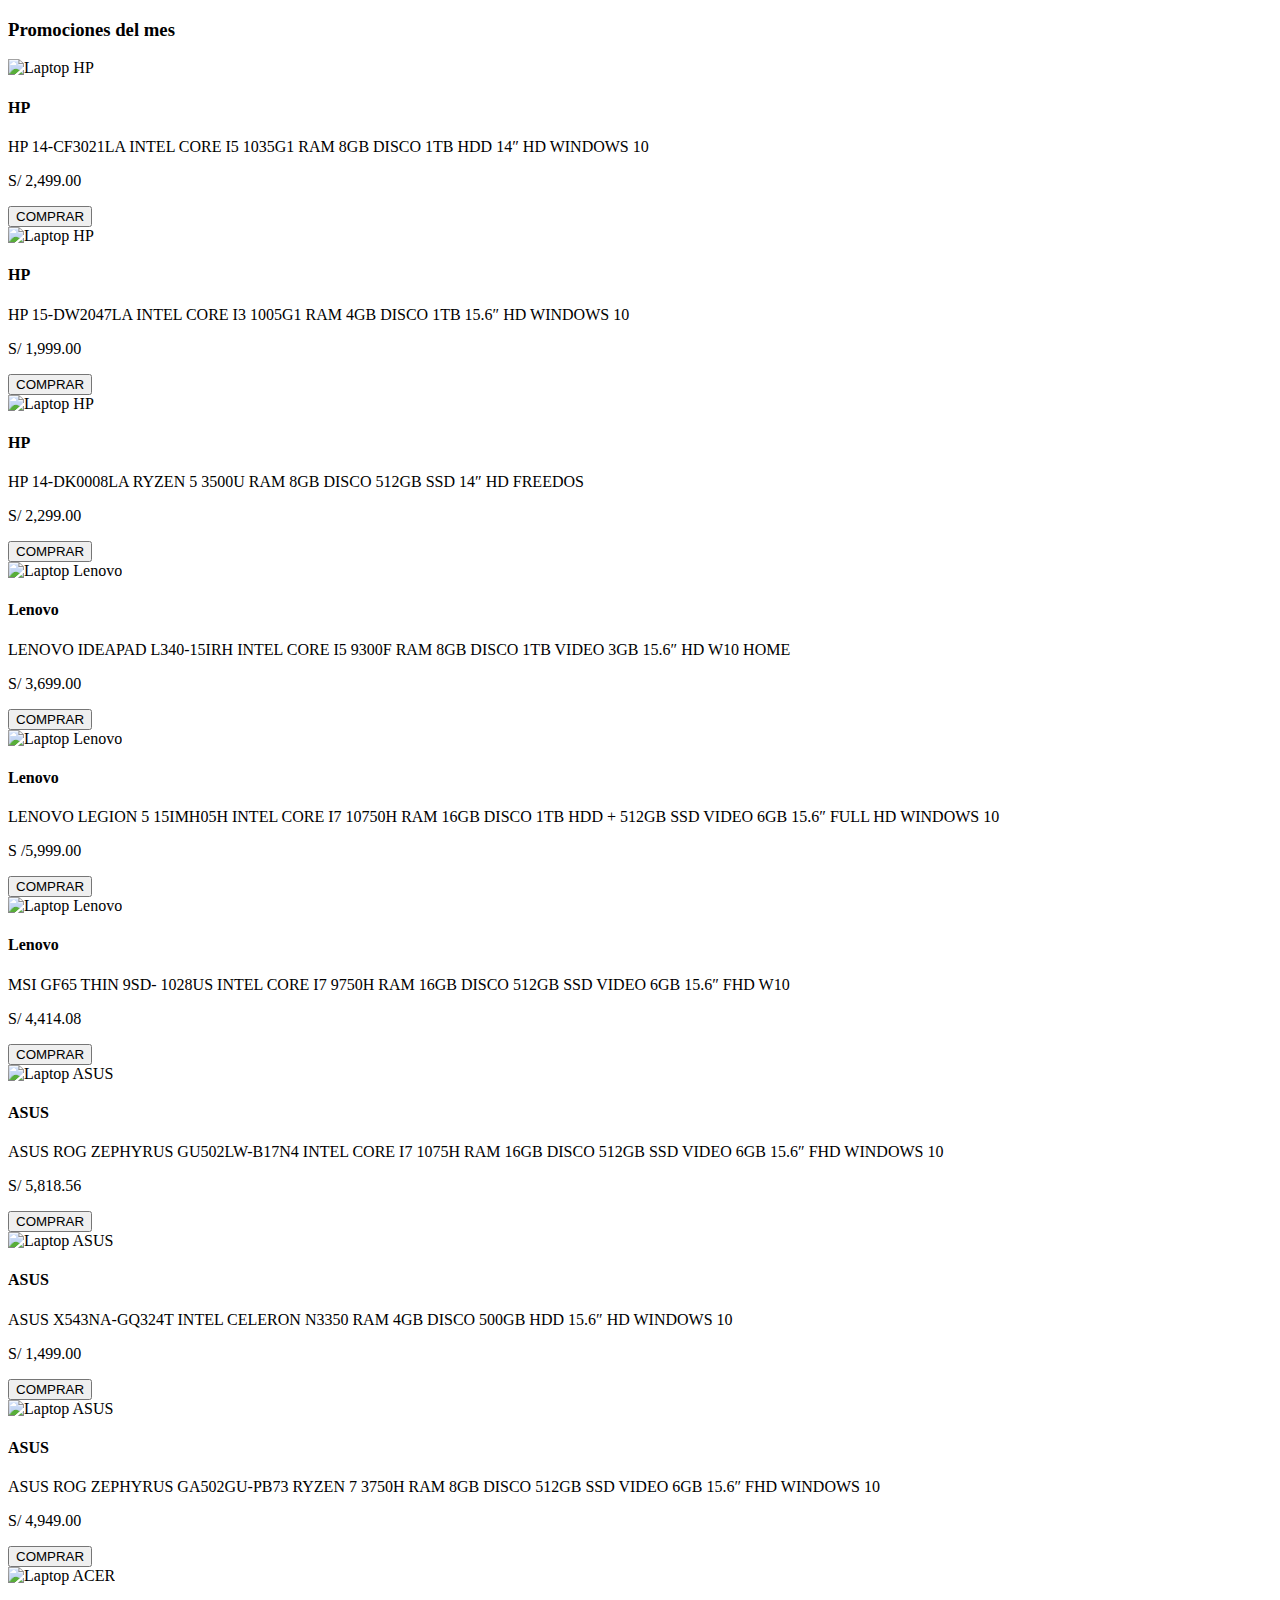
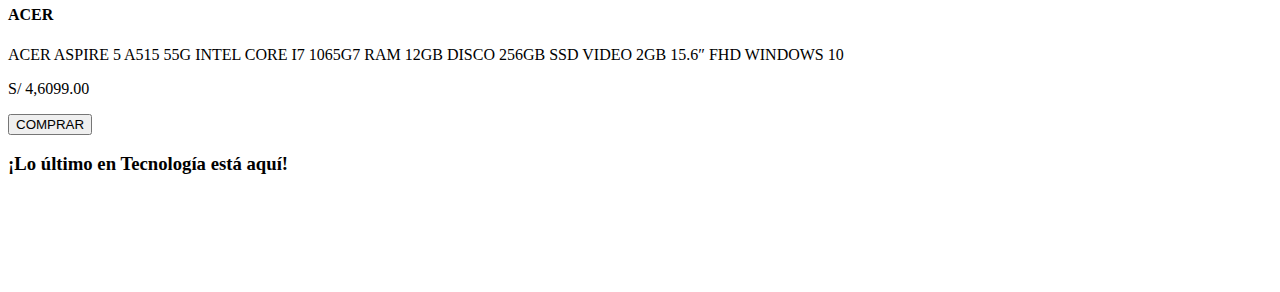
==== src/index.html @ ca5de4ad "Maquetacion de secciones principales" ====
<!DOCTYPE html>
<html lang="es">
  <head>
    <meta charset="UTF-8" />
    <meta http-equiv="X-UA-Compatible" content="IE=edge" />
    <meta name="viewport" content="width=device-width, initial-scale=1.0" />
    <link
      href="https://fonts.googleapis.com/css?family=Montserrat"
      rel="stylesheet"
    />
    <link
      href="https://fonts.googleapis.com/css?family=Lato"
      rel="stylesheet"
    />
    <link rel="stylesheet" href="./style.css" />
    <link
      rel="stylesheet"
      href="./styles/tablet.css"
      media="(min-width: 768px)"
    />
    <link
      rel="stylesheet"
      href="./styles/desktop.css"
      media="(min-width: 1024px)"
    />
    <title>Ecomerce - test Enova</title>
  </head>
  <body>
    <header></header>
    <main>
      <section class="carousel">
        <h3 class="carousel__title">Promociones del mes</h3>
        <div class="carousel__container">
          <div class="carousel-item">
            <img
              class="carousel-item__img"
              src="http://rmportatiles.kinsta.cloud/wp-content/uploads/2021/02/HP-14-CF3021LA-1.png"
              alt="Laptop HP"
            />
            <div class="carousel-item__details">
              <h4>HP</h4>
              <p>
                HP 14-CF3021LA INTEL CORE I5 1035G1 RAM 8GB DISCO 1TB HDD 14″ HD
                WINDOWS 10
              </p>
            </div>
            <p class="carousel-item__price">S/ 2,499.00</p>
            <button class="carousel-item__button">COMPRAR</button>
          </div>
          <div class="carousel-item">
            <img
              class="carousel-item__img"
              src="http://rmportatiles.kinsta.cloud/wp-content/uploads/2021/02/15-DW2047LA-1.png"
              alt="Laptop HP"
            />
            <div class="carousel-item__details">
              <h4>HP</h4>
              <p>
                HP 15-DW2047LA INTEL CORE I3 1005G1 RAM 4GB DISCO 1TB 15.6″ HD
                WINDOWS 10
              </p>
            </div>
            <p class="carousel-item__price">S/ 1,999.00</p>
            <button class="carousel-item__button">COMPRAR</button>
          </div>
          <div class="carousel-item">
            <img
              class="carousel-item__img"
              src="http://rmportatiles.kinsta.cloud/wp-content/uploads/2021/02/14-DK0008LA-1.png"
              alt="Laptop HP"
            />
            <div class="carousel-item__details">
              <h4>HP</h4>
              <p>
                HP 14-DK0008LA RYZEN 5 3500U RAM 8GB DISCO 512GB SSD 14″ HD
                FREEDOS
              </p>
            </div>
            <p class="carousel-item__price">S/ 2,299.00</p>
            <button class="carousel-item__button">COMPRAR</button>
          </div>
          <div class="carousel-item">
            <img
              class="carousel-item__img"
              src="http://rmportatiles.kinsta.cloud/wp-content/uploads/2021/02/IDEAPAD-L340-1.png"
              alt="Laptop Lenovo"
            />
            <div class="carousel-item__details">
              <h4>Lenovo</h4>
              <p>
                LENOVO IDEAPAD L340-15IRH INTEL CORE I5 9300F RAM 8GB DISCO 1TB
                VIDEO 3GB 15.6″ HD W10 HOME
              </p>
            </div>
            <p class="carousel-item__price">S/ 3,699.00</p>
            <button class="carousel-item__button">COMPRAR</button>
          </div>
          <div class="carousel-item">
            <img
              class="carousel-item__img"
              src="http://rmportatiles.kinsta.cloud/wp-content/uploads/2021/02/LEGION-5-151-1.png"
              alt="Laptop Lenovo"
            />
            <div class="carousel-item__details">
              <h4>Lenovo</h4>
              <p>
                LENOVO LEGION 5 15IMH05H INTEL CORE I7 10750H RAM 16GB DISCO 1TB
                HDD + 512GB SSD VIDEO 6GB 15.6″ FULL HD WINDOWS 10
              </p>
            </div>
            <p class="carousel-item__price">S /5,999.00</p>
            <button class="carousel-item__button">COMPRAR</button>
          </div>
          <div class="carousel-item">
            <img
              class="carousel-item__img"
              src="http://rmportatiles.kinsta.cloud/wp-content/uploads/2021/02/LEGION-5-15-1.png"
              alt="Laptop Lenovo"
            />
            <div class="carousel-item__details">
              <h4>Lenovo</h4>
              <p>
                MSI GF65 THIN 9SD- 1028US INTEL CORE I7 9750H RAM 16GB DISCO
                512GB SSD VIDEO 6GB 15.6″ FHD W10
              </p>
            </div>
            <p class="carousel-item__price">S/ 4,414.08</p>
            <button class="carousel-item__button">COMPRAR</button>
          </div>
          <div class="carousel-item">
            <img
              class="carousel-item__img"
              src="http://rmportatiles.kinsta.cloud/wp-content/uploads/2021/02/GU502LW-1.png"
              alt="Laptop ASUS"
            />
            <div class="carousel-item__details">
              <h4>ASUS</h4>
              <p>
                ASUS ROG ZEPHYRUS GU502LW-B17N4 INTEL CORE I7 1075H RAM 16GB
                DISCO 512GB SSD VIDEO 6GB 15.6″ FHD WINDOWS 10
              </p>
            </div>
            <p class="carousel-item__price">S/ 5,818.56</p>
            <button class="carousel-item__button">COMPRAR</button>
          </div>
          <div class="carousel-item">
            <img
              class="carousel-item__img"
              src="http://rmportatiles.kinsta.cloud/wp-content/uploads/2021/02/ASUS-CELERON-1.png"
              alt="Laptop ASUS"
            />
            <div class="carousel-item__details">
              <h4>ASUS</h4>
              <p>
                ASUS X543NA-GQ324T INTEL CELERON N3350 RAM 4GB DISCO 500GB HDD
                15.6″ HD WINDOWS 10
              </p>
            </div>
            <p class="carousel-item__price">S/ 1,499.00</p>
            <button class="carousel-item__button">COMPRAR</button>
          </div>
          <div class="carousel-item">
            <img
              class="carousel-item__img"
              src="http://rmportatiles.kinsta.cloud/wp-content/uploads/2021/02/ASUS-ROG-1.png"
              alt="Laptop ASUS"
            />
            <div class="carousel-item__details">
              <h4>ASUS</h4>
              <p>
                ASUS ROG ZEPHYRUS GA502GU-PB73 RYZEN 7 3750H RAM 8GB DISCO 512GB
                SSD VIDEO 6GB 15.6″ FHD WINDOWS 10
              </p>
            </div>
            <p class="carousel-item__price">S/ 4,949.00</p>
            <button class="carousel-item__button">COMPRAR</button>
          </div>
          <div class="carousel-item">
            <img
              class="carousel-item__img"
              src="http://rmportatiles.kinsta.cloud/wp-content/uploads/2021/02/ASPIRE-5-A515-1.png"
              alt="Laptop ACER"
            />
            <div class="carousel-item__details">
              <h4>ACER</h4>
              <p>
                ACER ASPIRE 5 A515 55G INTEL CORE I7 1065G7 RAM 12GB DISCO 256GB
                SSD VIDEO 2GB 15.6″ FHD WINDOWS 10
              </p>
            </div>
            <p class="carousel-item__price">S/ 4,6099.00</p>
            <button class="carousel-item__button">COMPRAR</button>
          </div>
        </div>
      </section>
      <section class="container-banner">
        <div class="banner">
          <h3 class="banner__tiltle banner--element">
            ¡Lo último en Tecnología está aquí!
          </h3>
          <div class="banner__img">
            <img
              src="http://rmportatiles.kinsta.cloud/wp-content/uploads/2021/01/Group-14.jpg"
              alt=""
            />
          </div>
          <div class="banner__img">
            <img
              src="http://rmportatiles.kinsta.cloud/wp-content/uploads/2021/01/Group-10.jpg"
              alt=""
            />
          </div>
          <div class="banner__img">
            <img
              src="http://rmportatiles.kinsta.cloud/wp-content/uploads/2021/01/Group-18.jpg"
              alt=""
            />
          </div>
          <div class="banner__img">
            <img
              src="http://rmportatiles.kinsta.cloud/wp-content/uploads/2021/01/Group-15.jpg"
              alt=""
            />
          </div>
          <div class="banner__img">
            <img
              src="http://rmportatiles.kinsta.cloud/wp-content/uploads/2021/01/Group-7.jpg"
              alt=""
            />
          </div>
        </div>
      </section>
    </main>
  </body>
</html>
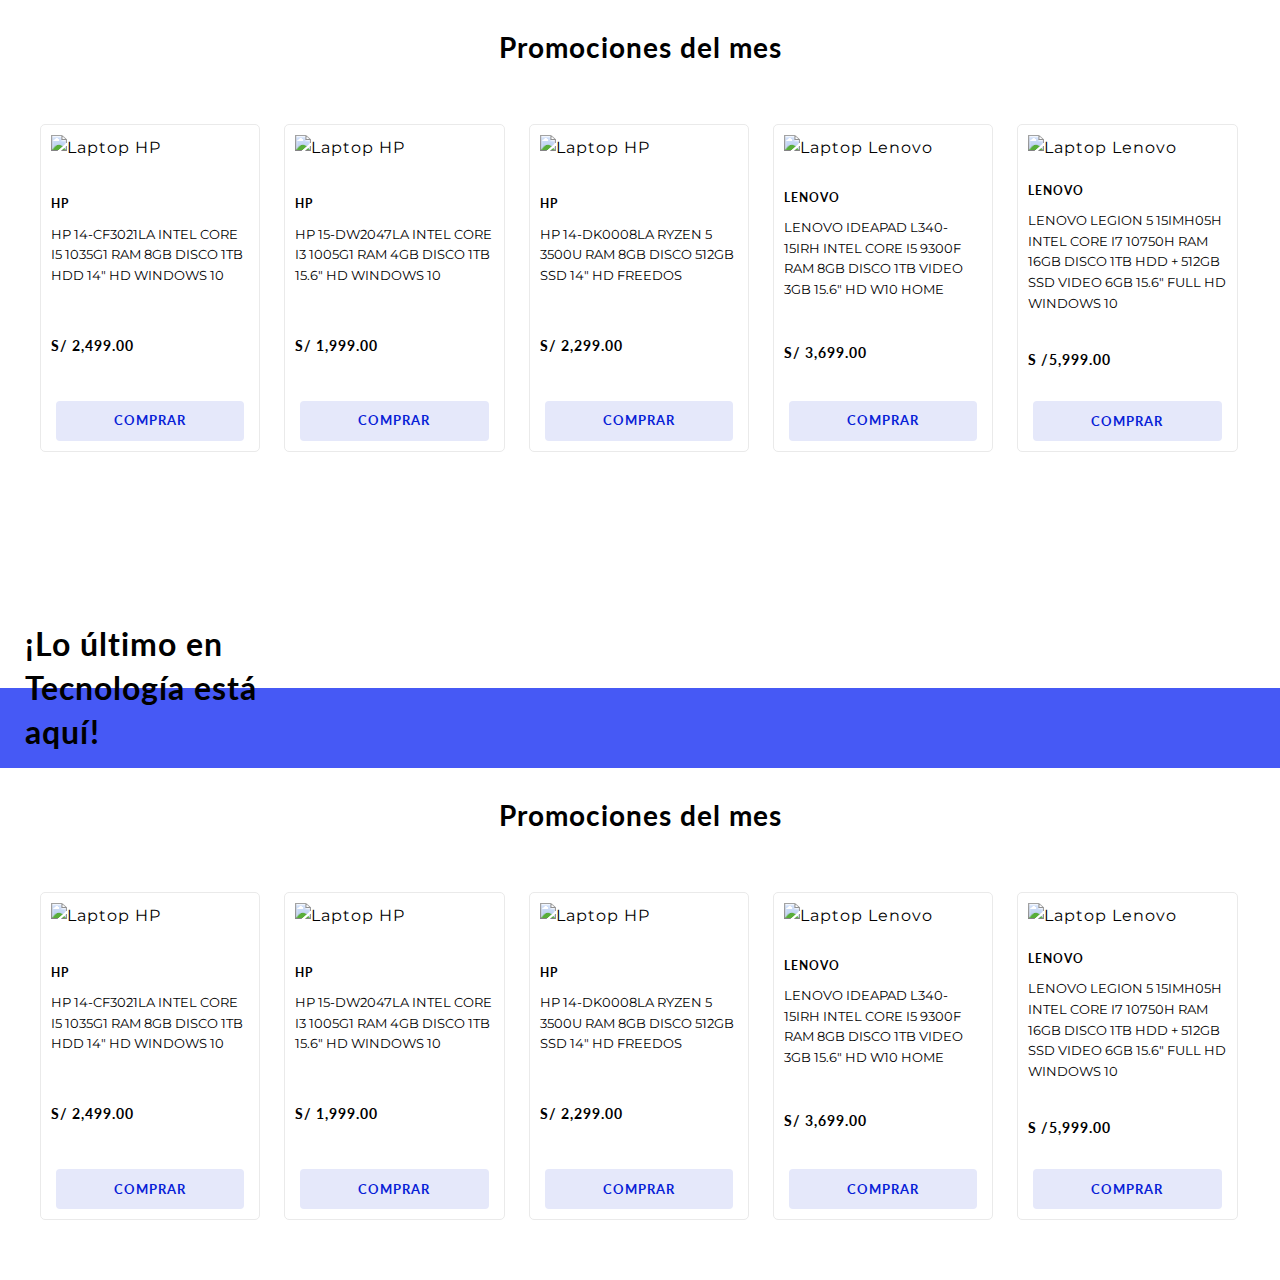
==== commit ba9fbf57: "duplicando seccion" ====
--- a/src/index.html
+++ b/src/index.html
@@ -230,6 +230,172 @@
           </div>
         </div>
       </section>
+
+      <section class="carousel">
+        <h3 class="carousel__title">Promociones del mes</h3>
+        <div class="carousel__container">
+          <div class="carousel-item">
+            <img
+              class="carousel-item__img"
+              src="http://rmportatiles.kinsta.cloud/wp-content/uploads/2021/02/HP-14-CF3021LA-1.png"
+              alt="Laptop HP"
+            />
+            <div class="carousel-item__details">
+              <h4>HP</h4>
+              <p>
+                HP 14-CF3021LA INTEL CORE I5 1035G1 RAM 8GB DISCO 1TB HDD 14″ HD
+                WINDOWS 10
+              </p>
+            </div>
+            <p class="carousel-item__price">S/ 2,499.00</p>
+            <button class="carousel-item__button">COMPRAR</button>
+          </div>
+          <div class="carousel-item">
+            <img
+              class="carousel-item__img"
+              src="http://rmportatiles.kinsta.cloud/wp-content/uploads/2021/02/15-DW2047LA-1.png"
+              alt="Laptop HP"
+            />
+            <div class="carousel-item__details">
+              <h4>HP</h4>
+              <p>
+                HP 15-DW2047LA INTEL CORE I3 1005G1 RAM 4GB DISCO 1TB 15.6″ HD
+                WINDOWS 10
+              </p>
+            </div>
+            <p class="carousel-item__price">S/ 1,999.00</p>
+            <button class="carousel-item__button">COMPRAR</button>
+          </div>
+          <div class="carousel-item">
+            <img
+              class="carousel-item__img"
+              src="http://rmportatiles.kinsta.cloud/wp-content/uploads/2021/02/14-DK0008LA-1.png"
+              alt="Laptop HP"
+            />
+            <div class="carousel-item__details">
+              <h4>HP</h4>
+              <p>
+                HP 14-DK0008LA RYZEN 5 3500U RAM 8GB DISCO 512GB SSD 14″ HD
+                FREEDOS
+              </p>
+            </div>
+            <p class="carousel-item__price">S/ 2,299.00</p>
+            <button class="carousel-item__button">COMPRAR</button>
+          </div>
+          <div class="carousel-item">
+            <img
+              class="carousel-item__img"
+              src="http://rmportatiles.kinsta.cloud/wp-content/uploads/2021/02/IDEAPAD-L340-1.png"
+              alt="Laptop Lenovo"
+            />
+            <div class="carousel-item__details">
+              <h4>Lenovo</h4>
+              <p>
+                LENOVO IDEAPAD L340-15IRH INTEL CORE I5 9300F RAM 8GB DISCO 1TB
+                VIDEO 3GB 15.6″ HD W10 HOME
+              </p>
+            </div>
+            <p class="carousel-item__price">S/ 3,699.00</p>
+            <button class="carousel-item__button">COMPRAR</button>
+          </div>
+          <div class="carousel-item">
+            <img
+              class="carousel-item__img"
+              src="http://rmportatiles.kinsta.cloud/wp-content/uploads/2021/02/LEGION-5-151-1.png"
+              alt="Laptop Lenovo"
+            />
+            <div class="carousel-item__details">
+              <h4>Lenovo</h4>
+              <p>
+                LENOVO LEGION 5 15IMH05H INTEL CORE I7 10750H RAM 16GB DISCO 1TB
+                HDD + 512GB SSD VIDEO 6GB 15.6″ FULL HD WINDOWS 10
+              </p>
+            </div>
+            <p class="carousel-item__price">S /5,999.00</p>
+            <button class="carousel-item__button">COMPRAR</button>
+          </div>
+          <div class="carousel-item">
+            <img
+              class="carousel-item__img"
+              src="http://rmportatiles.kinsta.cloud/wp-content/uploads/2021/02/LEGION-5-15-1.png"
+              alt="Laptop Lenovo"
+            />
+            <div class="carousel-item__details">
+              <h4>Lenovo</h4>
+              <p>
+                MSI GF65 THIN 9SD- 1028US INTEL CORE I7 9750H RAM 16GB DISCO
+                512GB SSD VIDEO 6GB 15.6″ FHD W10
+              </p>
+            </div>
+            <p class="carousel-item__price">S/ 4,414.08</p>
+            <button class="carousel-item__button">COMPRAR</button>
+          </div>
+          <div class="carousel-item">
+            <img
+              class="carousel-item__img"
+              src="http://rmportatiles.kinsta.cloud/wp-content/uploads/2021/02/GU502LW-1.png"
+              alt="Laptop ASUS"
+            />
+            <div class="carousel-item__details">
+              <h4>ASUS</h4>
+              <p>
+                ASUS ROG ZEPHYRUS GU502LW-B17N4 INTEL CORE I7 1075H RAM 16GB
+                DISCO 512GB SSD VIDEO 6GB 15.6″ FHD WINDOWS 10
+              </p>
+            </div>
+            <p class="carousel-item__price">S/ 5,818.56</p>
+            <button class="carousel-item__button">COMPRAR</button>
+          </div>
+          <div class="carousel-item">
+            <img
+              class="carousel-item__img"
+              src="http://rmportatiles.kinsta.cloud/wp-content/uploads/2021/02/ASUS-CELERON-1.png"
+              alt="Laptop ASUS"
+            />
+            <div class="carousel-item__details">
+              <h4>ASUS</h4>
+              <p>
+                ASUS X543NA-GQ324T INTEL CELERON N3350 RAM 4GB DISCO 500GB HDD
+                15.6″ HD WINDOWS 10
+              </p>
+            </div>
+            <p class="carousel-item__price">S/ 1,499.00</p>
+            <button class="carousel-item__button">COMPRAR</button>
+          </div>
+          <div class="carousel-item">
+            <img
+              class="carousel-item__img"
+              src="http://rmportatiles.kinsta.cloud/wp-content/uploads/2021/02/ASUS-ROG-1.png"
+              alt="Laptop ASUS"
+            />
+            <div class="carousel-item__details">
+              <h4>ASUS</h4>
+              <p>
+                ASUS ROG ZEPHYRUS GA502GU-PB73 RYZEN 7 3750H RAM 8GB DISCO 512GB
+                SSD VIDEO 6GB 15.6″ FHD WINDOWS 10
+              </p>
+            </div>
+            <p class="carousel-item__price">S/ 4,949.00</p>
+            <button class="carousel-item__button">COMPRAR</button>
+          </div>
+          <div class="carousel-item">
+            <img
+              class="carousel-item__img"
+              src="http://rmportatiles.kinsta.cloud/wp-content/uploads/2021/02/ASPIRE-5-A515-1.png"
+              alt="Laptop ACER"
+            />
+            <div class="carousel-item__details">
+              <h4>ACER</h4>
+              <p>
+                ACER ASPIRE 5 A515 55G INTEL CORE I7 1065G7 RAM 12GB DISCO 256GB
+                SSD VIDEO 2GB 15.6″ FHD WINDOWS 10
+              </p>
+            </div>
+            <p class="carousel-item__price">S/ 4,6099.00</p>
+            <button class="carousel-item__button">COMPRAR</button>
+          </div>
+        </div>
+      </section>
     </main>
   </body>
 </html>
--- a/src/style.css
+++ b/src/style.css
@@ -0,0 +1,177 @@
+* {
+  margin: 0;
+  padding: 0;
+  outline: 0;
+  line-height: inherit;
+  font-family: inherit;
+  font-weight: inherit;
+  font-style: inherit;
+  vertical-align: baseline;
+  -webkit-box-sizing: border-box;
+  -moz-box-sizing: border-box;
+  box-sizing: border-box;
+  -webkit-text-size-adjust: none;
+  -moz-text-size-adjust: none;
+  -ms-text-size-adjust: none;
+  text-size-adjust: none;
+  -webkit-font-smoothing: antialiased;
+  text-rendering: optimizeLegibility;
+  font-family: Montserrat;
+  letter-spacing: 1px;
+}
+
+:root {
+  --primary-color: #0820d7;
+  --color-buttons: #e5e8fa;
+  --emphasis-font: Lato, Arial, Helvetica, sans-serif;
+  --text-bold: bold;
+}
+
+/* header {
+} */
+
+.carousel {
+  padding: 0 25px;
+  margin: 30px 0;
+}
+
+.carousel__title {
+  margin: 30px 0;
+  text-align: center;
+  font-size: 30px;
+  font-family: var(--emphasis-font);
+  font-weight: var(--text-bold);
+}
+
+.carousel__container {
+  padding: 30px 0;
+  display: flex;
+  overflow-x: scroll;
+  overscroll-behavior-x: contain;
+  scroll-snap-type: x proximity;
+}
+
+.carousel__container::-webkit-scrollbar {
+  height: 6px;
+}
+
+.carousel__container::-webkit-scrollbar-track {
+  background: #3c3c3c39;
+  border-radius: 4px;
+}
+.carousel__container::-webkit-scrollbar-thumb {
+  background: #4141418b;
+  border-radius: 6px;
+}
+
+.carousel__container::-webkit-scrollbar-thumb:hover {
+  box-shadow: 0 0 2px 1px rgba(0, 0, 0, 0.2);
+}
+.carousel__container::-webkit-scrollbar-track:hover,
+.carousel__container::-webkit-scrollbar-track:active {
+  background-color: #3c3c3c4f;
+}
+
+.carousel-item {
+  min-width: 46.4%;
+  padding: 10px;
+  margin: 0 3.4%;
+  scroll-snap-align: start;
+  display: flex;
+  flex-direction: column;
+  align-items: center;
+  justify-content: space-between;
+  border: 1px solid #eaeaea;
+  border-radius: 5px;
+  line-height: 1.6;
+  transition: border 0.4s linear 0s;
+}
+
+.carousel-item:hover {
+  border: 1px solid var(--primary-color);
+  transition: border 0.4s linear 0s;
+  cursor: pointer;
+}
+
+.carousel-item:hover button {
+  background-color: var(--primary-color);
+  transition: background-color 0.4s linear 0s;
+  color: #ffffff;
+}
+
+.carousel-item__img {
+  width: 100%;
+}
+
+.carousel-item__details {
+  margin: 20px 0;
+  font-size: 12px;
+}
+
+.carousel-item__details h4 {
+  margin-bottom: 10px;
+  font-weight: var(--text-bold);
+  font-family: var(--emphasis-font);
+  text-transform: uppercase;
+}
+
+.carousel-item__details p {
+  letter-spacing: 0;
+}
+.carousel-item__price {
+  width: 100%;
+  margin: 15px 0;
+  font-size: 14px;
+  font-weight: var(--text-bold);
+  font-family: var(--emphasis-font);
+}
+
+.carousel-item__button {
+  width: 95%;
+  height: 40px;
+  padding: 0 15px;
+  margin-top: 15px;
+  background-color: var(--color-buttons);
+  border: none;
+  border-radius: 4px;
+  font-weight: var(--text-bold);
+  font-family: var(--emphasis-font);
+  color: var(--primary-color);
+  transition: background-color 0.4s linear 0s;
+}
+
+.container-banner {
+  width: 100%;
+  position: relative;
+}
+
+.container-banner::before {
+  content: "";
+  background: #4659f5;
+  position: absolute;
+  width: 100%;
+  height: 31.4%;
+  left: 0;
+  bottom: 0;
+}
+
+.banner {
+  padding: 30px 0;
+}
+
+.banner__tiltle {
+  padding: 0 15px 30px;
+  font-size: 32px;
+  font-weight: var(--text-bold);
+  font-family: var(--emphasis-font);
+}
+
+.banner__img {
+  padding: 0 15px 15px;
+  position: relative;
+}
+
+.banner__img img {
+  width: 100%;
+  border-radius: 5px;
+}
--- a/src/styles/tablet.css
+++ b/src/styles/tablet.css
@@ -0,0 +1,12 @@
+.carousel__title {
+  font-size: 28px;
+}
+
+.carousel-item {
+  min-width: 32%;
+  margin: 0 1%;
+}
+
+.carousel-item__details p {
+  font-size: 13px;
+}
--- a/src/styles/desktop.css
+++ b/src/styles/desktop.css
@@ -0,0 +1,45 @@
+.carousel {
+  padding: 0 40px;
+}
+
+.carousel__title {
+  font-size: 28px;
+}
+
+.carousel__container {
+  max-width: 1260px;
+  margin: auto;
+}
+
+.carousel-item {
+  min-width: 18.36%;
+  margin: 0 1%;
+}
+
+.carousel-item__details p {
+  font-size: 13px;
+}
+
+.banner {
+  max-width: 1260px;
+  margin: 0 auto;
+  display: grid;
+  grid-template-columns: 1fr 2fr 1fr;
+}
+
+.banner__tiltle {
+  transform: translateY(80px);
+  line-height: 44px;
+}
+
+.banner__img:nth-child(4) {
+  transform: translateY(-115px);
+}
+
+.banner__img:nth-child(5) {
+  transform: translateY(-35px);
+}
+
+.banner__img:nth-child(6) {
+  transform: translateY(10px);
+}
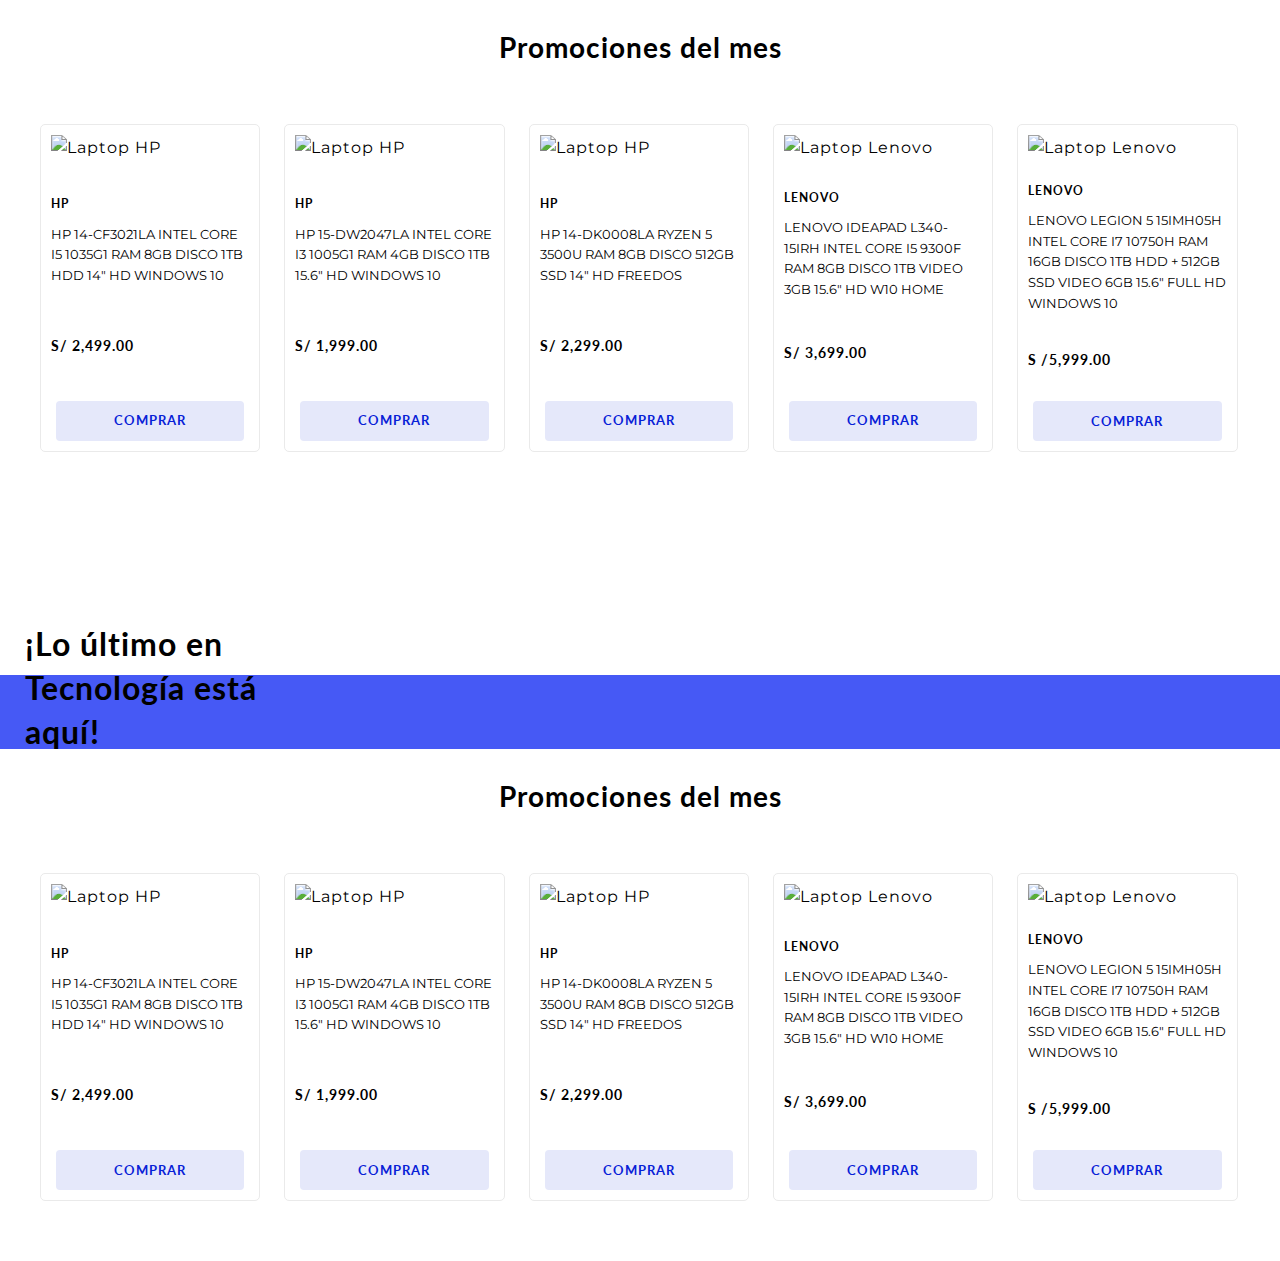
==== commit 48e8c2c9: "optimizando codigo" ====
--- a/src/index.html
+++ b/src/index.html
@@ -198,36 +198,31 @@
           <h3 class="banner__tiltle banner--element">
             ¡Lo último en Tecnología está aquí!
           </h3>
-          <div class="banner__img">
-            <img
-              src="http://rmportatiles.kinsta.cloud/wp-content/uploads/2021/01/Group-14.jpg"
-              alt=""
-            />
-          </div>
-          <div class="banner__img">
-            <img
-              src="http://rmportatiles.kinsta.cloud/wp-content/uploads/2021/01/Group-10.jpg"
-              alt=""
-            />
-          </div>
-          <div class="banner__img">
-            <img
-              src="http://rmportatiles.kinsta.cloud/wp-content/uploads/2021/01/Group-18.jpg"
-              alt=""
-            />
-          </div>
-          <div class="banner__img">
-            <img
-              src="http://rmportatiles.kinsta.cloud/wp-content/uploads/2021/01/Group-15.jpg"
-              alt=""
-            />
-          </div>
-          <div class="banner__img">
-            <img
-              src="http://rmportatiles.kinsta.cloud/wp-content/uploads/2021/01/Group-7.jpg"
-              alt=""
-            />
-          </div>
+          <img
+            class="banner__img"
+            src="http://rmportatiles.kinsta.cloud/wp-content/uploads/2021/01/Group-14.jpg"
+            alt=""
+          />
+          <img
+            class="banner__img"
+            src="http://rmportatiles.kinsta.cloud/wp-content/uploads/2021/01/Group-10.jpg"
+            alt=""
+          />
+          <img
+            class="banner__img"
+            src="http://rmportatiles.kinsta.cloud/wp-content/uploads/2021/01/Group-18.jpg"
+            alt=""
+          />
+          <img
+            class="banner__img"
+            src="http://rmportatiles.kinsta.cloud/wp-content/uploads/2021/01/Group-15.jpg"
+            alt=""
+          />
+          <img
+            class="banner__img"
+            src="http://rmportatiles.kinsta.cloud/wp-content/uploads/2021/01/Group-7.jpg"
+            alt=""
+          />
         </div>
       </section>
 
--- a/src/style.css
+++ b/src/style.css
@@ -167,11 +167,8 @@
 }
 
 .banner__img {
+  width: 100%;
   padding: 0 15px 15px;
   position: relative;
-}
-
-.banner__img img {
-  width: 100%;
   border-radius: 5px;
 }
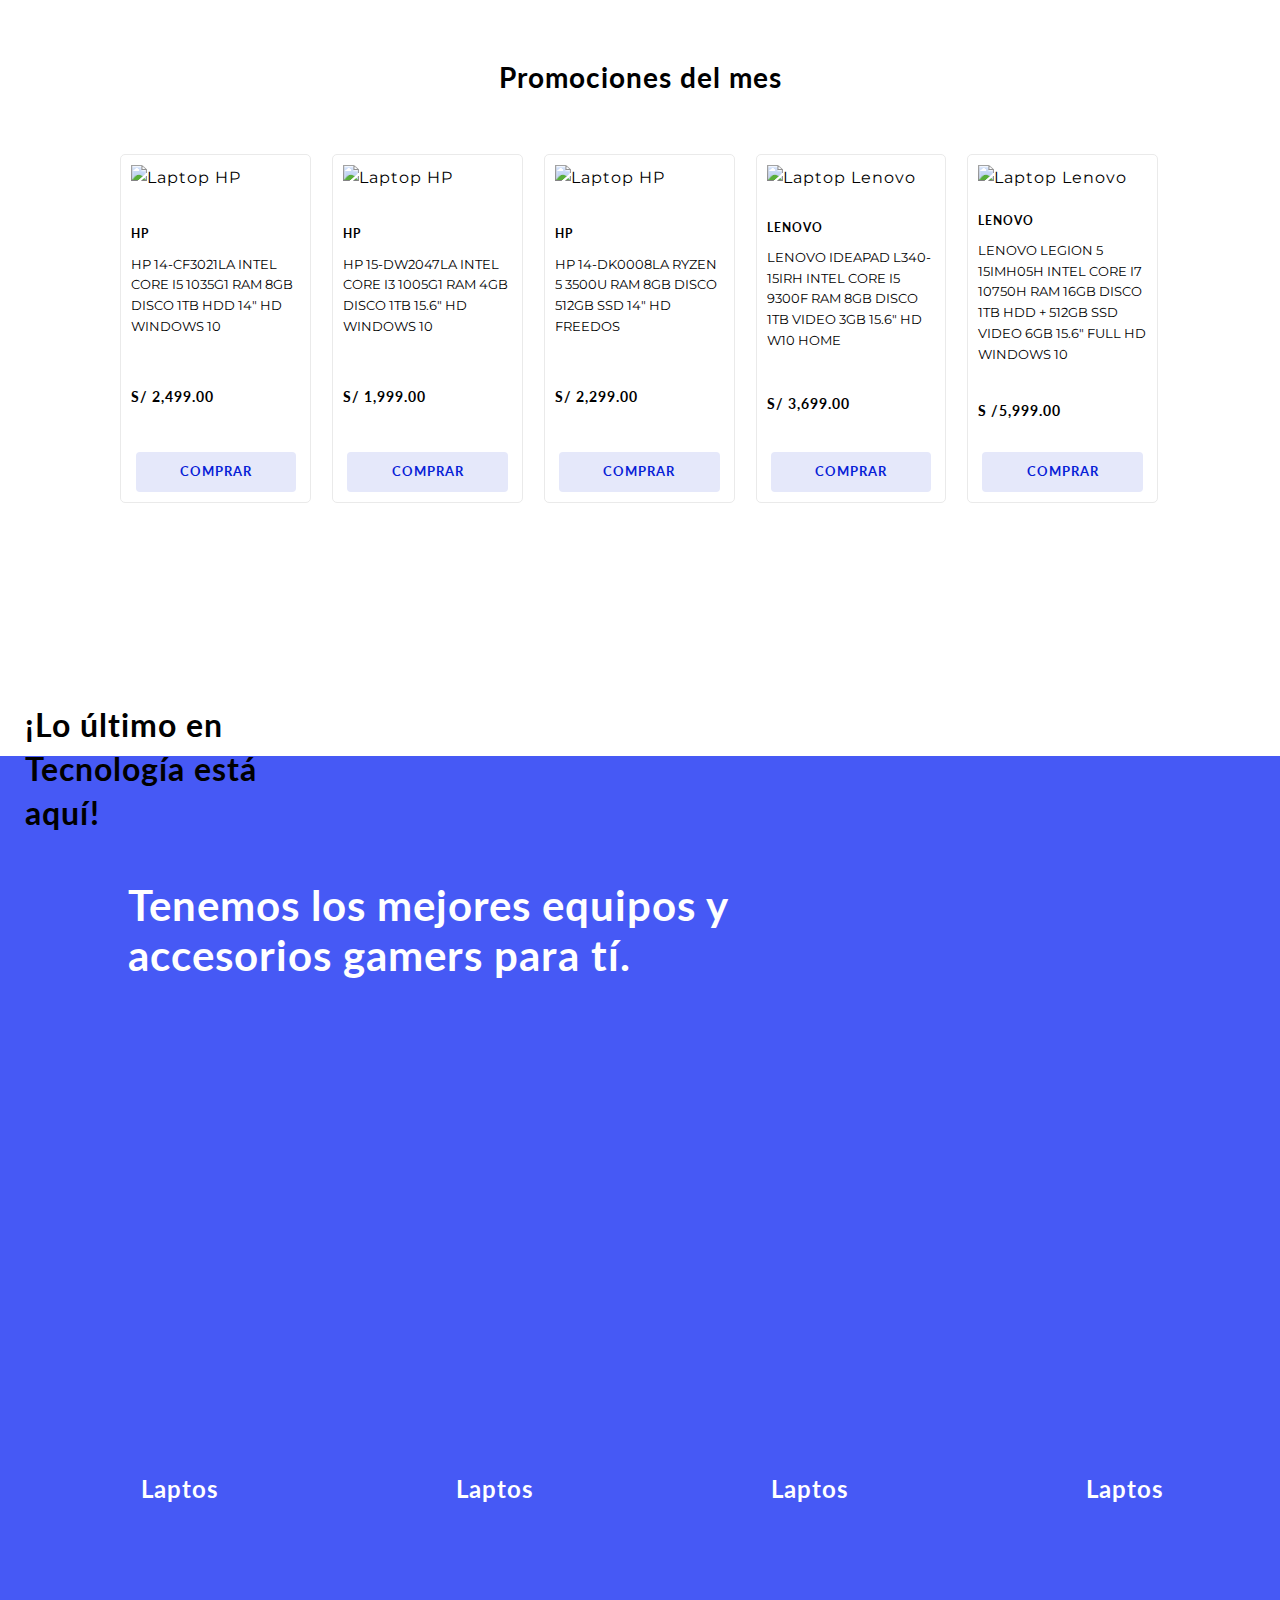
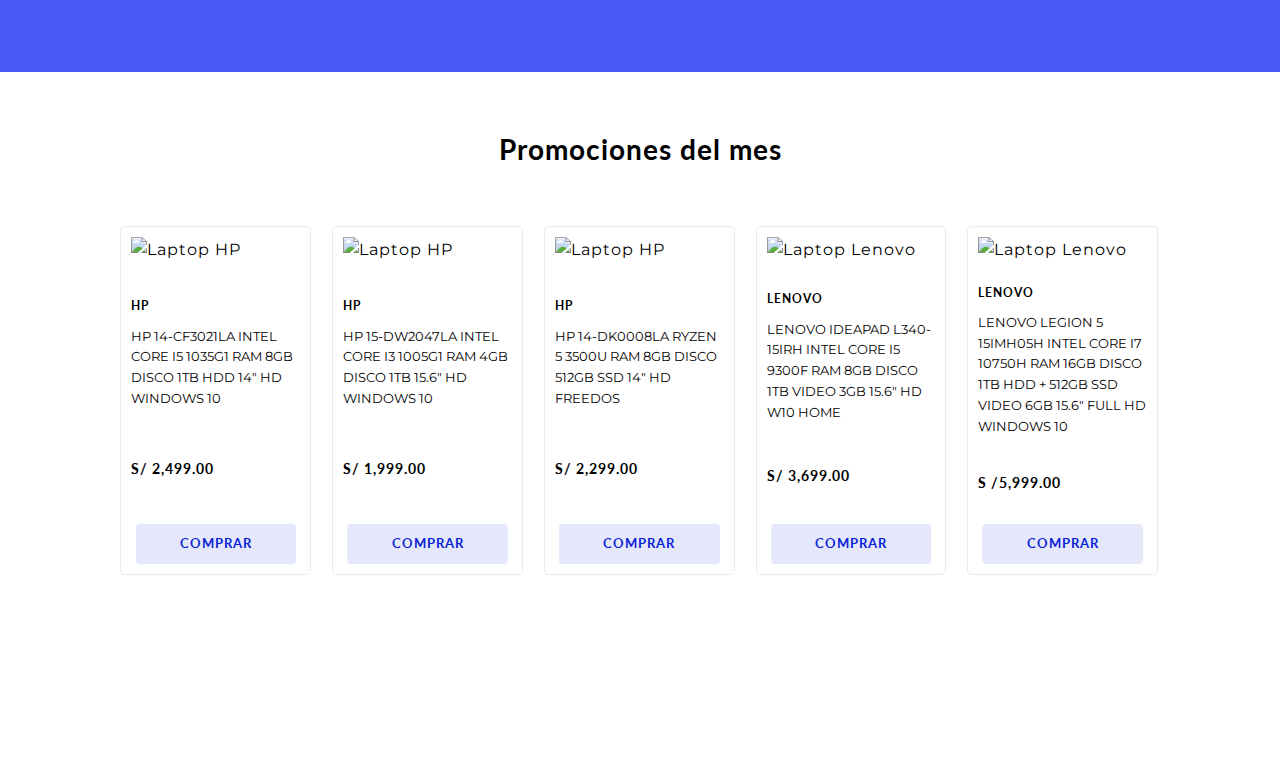
==== commit bb938d50: "anadiendo carrusel de categorias" ====
--- a/src/index.html
+++ b/src/index.html
@@ -225,7 +225,87 @@
           />
         </div>
       </section>
-
+      <section class="container-section-categories">
+        <div class="section-categories__title">
+          <h3>Tenemos los mejores equipos y accesorios gamers para tí.</h3>
+        </div>
+        <div class="section-categories__container">
+          <div class="categories-carousel">
+            <div class="categories-carousel__item">
+              <div class="category-item__img">
+                <img
+                  src="http://rmportatiles.kinsta.cloud/wp-content/uploads/2021/01/cateogry-1-1.jpg"
+                  alt=""
+                />
+              </div>
+              <div class="category-item__button">
+                <p>Laptos</p>
+                <button>Ver categoría</button>
+              </div>
+            </div>
+            <div class="categories-carousel__item">
+              <div class="category-item__img">
+                <img
+                  src="http://rmportatiles.kinsta.cloud/wp-content/uploads/2021/01/cateogry-3-1.jpg"
+                  alt=""
+                />
+              </div>
+              <div class="category-item__button">
+                <p>Laptos</p>
+                <button>Ver categoría</button>
+              </div>
+            </div>
+            <div class="categories-carousel__item">
+              <div class="category-item__img">
+                <img
+                  src="http://rmportatiles.kinsta.cloud/wp-content/uploads/2021/01/cateogry-4-1.jpg"
+                  alt=""
+                />
+              </div>
+              <div class="category-item__button">
+                <p>Laptos</p>
+                <button>Ver categoría</button>
+              </div>
+            </div>
+            <div class="categories-carousel__item">
+              <div class="category-item__img">
+                <img
+                  src="http://rmportatiles.kinsta.cloud/wp-content/uploads/2021/01/cateogry-2-1.jpg"
+                  alt=""
+                />
+              </div>
+              <div class="category-item__button">
+                <p>Laptos</p>
+                <button>Ver categoría</button>
+              </div>
+            </div>
+            <div class="categories-carousel__item">
+              <div class="category-item__img">
+                <img
+                  src="http://rmportatiles.kinsta.cloud/wp-content/uploads/2021/01/cateogry-1-1.jpg"
+                  alt=""
+                />
+              </div>
+              <div class="category-item__button">
+                <p>Laptos</p>
+                <button>Ver categoría</button>
+              </div>
+            </div>
+            <div class="categories-carousel__item">
+              <div class="category-item__img">
+                <img
+                  src="http://rmportatiles.kinsta.cloud/wp-content/uploads/2021/01/cateogry-3-1.jpg"
+                  alt=""
+                />
+              </div>
+              <div class="category-item__button">
+                <p>Laptos</p>
+                <button>Ver categoría</button>
+              </div>
+            </div>
+          </div>
+        </div>
+      </section>
       <section class="carousel">
         <h3 class="carousel__title">Promociones del mes</h3>
         <div class="carousel__container">
@@ -390,6 +470,22 @@
             <button class="carousel-item__button">COMPRAR</button>
           </div>
         </div>
+      </section>
+      <section class="banner-secondary">
+        <div class="banner-secondary__row">
+          <img
+            src="http://rmportatiles.kinsta.cloud/wp-content/uploads/2021/01/banner-inferior-2.jpg"
+            alt=""
+          />
+          <img
+            src="http://rmportatiles.kinsta.cloud/wp-content/uploads/2021/01/banner-inferior-1.jpg"
+            alt=""
+          />
+        </div>
+        <img
+          src="http://rmportatiles.kinsta.cloud/wp-content/uploads/2021/01/banner-software.jpg"
+          alt=""
+        />
       </section>
     </main>
   </body>
--- a/src/style.css
+++ b/src/style.css
@@ -172,3 +172,13 @@
   position: relative;
   border-radius: 5px;
 }
+
+.container-section-categories {
+  display: none;
+}
+
+.banner-secondary img {
+  width: 100%;
+  padding: 0 25px;
+  margin-bottom: 30px;
+}
--- a/src/styles/tablet.css
+++ b/src/styles/tablet.css
@@ -10,3 +10,138 @@
 .carousel-item__details p {
   font-size: 13px;
 }
+
+.banner-secondary {
+  max-width: 1260px;
+  margin: 60px auto;
+  padding: 0 25px;
+}
+
+.banner-secondary img {
+  padding: 0;
+  margin-bottom: 0;
+}
+
+.banner-secondary__row {
+  margin-bottom: 30px;
+  display: grid;
+  grid-template-columns: 1fr 1fr;
+  grid-gap: 20px;
+}
+
+/* Carrusel de caegorias */
+
+.container-section-categories {
+  padding-top: 50px;
+  margin-bottom: 60px;
+  background-color: #4659f5;
+  display: block;
+}
+
+.section-categories__title {
+  width: 90%;
+  margin: auto;
+}
+
+.section-categories__title h3 {
+  font-size: 42px;
+  font-weight: var(--text-bold);
+  font-family: var(--emphasis-font);
+  color: #ffffff;
+}
+
+.section-categories__container {
+  padding-left: 30px;
+  position: relative;
+  overflow-x: scroll;
+}
+
+.categories-carousel {
+  padding-bottom: 10px;
+  margin: 100px 0px;
+  white-space: nowrap;
+  transition: 450ms -webkit-transform;
+  transition: 450ms transform;
+  transition: 450ms transform, 450ms -webkit-transform;
+}
+
+.categories-carousel__item {
+  margin-right: 10px;
+  display: inline-block;
+  transform-origin: center left;
+  transition: 450ms all;
+  -webkit-transform-origin: center left;
+  cursor: pointer;
+}
+
+.categories-carousel__item:hover .category-item__button button {
+  display: block;
+}
+
+.categories-carousel__item:hover ~ .categories-carousel__item {
+  transform: translate3d(40px, 0, 0);
+  -webkit-transform: translate3d(40px, 0, 0);
+}
+
+.categories-carousel:hover .categories-carousel__item {
+  opacity: 0.3;
+}
+
+.categories-carousel:hover .categories-carousel__item:hover {
+  -webkit-transform: scale(1.2);
+  transform: scale(1.2);
+  opacity: 1;
+}
+
+.category-item__img:hover::before {
+  opacity: 0.1;
+  content: "";
+  background: white;
+  width: 100%;
+  height: 100%;
+  position: absolute;
+  border-radius: 5px;
+  transition: all ease-in-out 0.15s;
+}
+
+.category-item__img {
+  width: 200px;
+  height: 250px;
+  display: inline-block;
+  position: relative;
+  overflow: hidden;
+}
+
+.category-item__img img {
+  width: 100%;
+}
+
+.category-item__button {
+  display: flex;
+  flex-direction: column;
+  align-items: center;
+}
+
+.category-item__button p {
+  font-size: 24px;
+  font-weight: var(--text-bold);
+  font-family: var(--emphasis-font);
+  text-align: center;
+  color: #ffffff;
+}
+
+.category-item__button button {
+  width: 70%;
+  height: 40px;
+  padding: 0 15px;
+  margin-top: 15px;
+  display: none;
+  border: none;
+  border-radius: 4px;
+  background-color: #ffffff;
+  text-transform: uppercase;
+  color: #4759f5;
+  letter-spacing: 0;
+  font-family: var(--emphasis-font);
+  cursor: pointer;
+}
--- a/src/styles/desktop.css
+++ b/src/styles/desktop.css
@@ -1,5 +1,11 @@
+:root {
+  --emphasis-font: Lato, Arial, Helvetica, sans-serif;
+  --text-bold: bold;
+}
+
 .carousel {
-  padding: 0 40px;
+  padding: 0 60px;
+  margin: 60px;
 }
 
 .carousel__title {
@@ -43,3 +49,129 @@
 .banner__img:nth-child(6) {
   transform: translateY(10px);
 }
+
+/* Carrusel de caegorias */
+
+.container-section-categories {
+  padding-top: 50px;
+  margin-bottom: 60px;
+  background-color: #4659f5;
+  display: block;
+}
+
+.section-categories__title {
+  width: 80%;
+  margin: auto;
+}
+
+.section-categories__title h3 {
+  width: 72%;
+  font-size: 42px;
+  font-weight: var(--text-bold);
+  font-family: var(--emphasis-font);
+  color: #ffffff;
+}
+
+.section-categories__container {
+  padding-left: 30px;
+  position: relative;
+  overflow-x: scroll;
+}
+
+/* .carousel::-webkit-scrollbar {
+  display: none;
+} */
+
+.categories-carousel {
+  padding-bottom: 10px;
+  margin: 100px 0px 160px;
+  /* margin: 100px 0px; */
+  white-space: nowrap;
+  transition: 450ms -webkit-transform;
+  transition: 450ms transform;
+  transition: 450ms transform, 450ms -webkit-transform;
+}
+
+.categories-carousel__item {
+  height: 400px;
+  margin-right: 10px;
+  display: inline-block;
+  transform-origin: center left;
+  transition: 450ms all;
+  -webkit-transform-origin: center left;
+  cursor: pointer;
+}
+
+.categories-carousel__item:hover .category-item__button button {
+  display: block;
+}
+
+.categories-carousel__item:hover ~ .categories-carousel__item {
+  transform: translate3d(60px, 0, 0);
+  -webkit-transform: translate3d(60px, 0, 0);
+}
+
+.categories-carousel:hover .categories-carousel__item {
+  opacity: 0.3;
+}
+
+.categories-carousel:hover .categories-carousel__item:hover {
+  -webkit-transform: scale(1.2);
+  transform: scale(1.2);
+  opacity: 1;
+}
+
+.category-item__img:hover::before {
+  opacity: 0.1;
+  content: "";
+  background: white;
+  width: 100%;
+  height: 100%;
+  position: absolute;
+  border-radius: 5px;
+  transition: all ease-in-out 0.15s;
+}
+
+.category-item__img {
+  /* width: 200px;
+  height: 250px; */
+  width: 300px;
+  height: 390px;
+  display: inline-block;
+  position: relative;
+  overflow: hidden;
+}
+
+.category-item__img img {
+  width: 100%;
+}
+
+.category-item__button {
+  display: flex;
+  flex-direction: column;
+  align-items: center;
+}
+
+.category-item__button p {
+  font-size: 24px;
+  font-weight: var(--text-bold);
+  font-family: var(--emphasis-font);
+  text-align: center;
+  color: #ffffff;
+}
+
+.category-item__button button {
+  width: 45%;
+  height: 40px;
+  padding: 0 15px;
+  margin-top: 15px;
+  display: none;
+  border: none;
+  border-radius: 4px;
+  background-color: #ffffff;
+  text-transform: uppercase;
+  color: #4759f5;
+  letter-spacing: 0;
+  font-family: var(--emphasis-font);
+  cursor: pointer;
+}
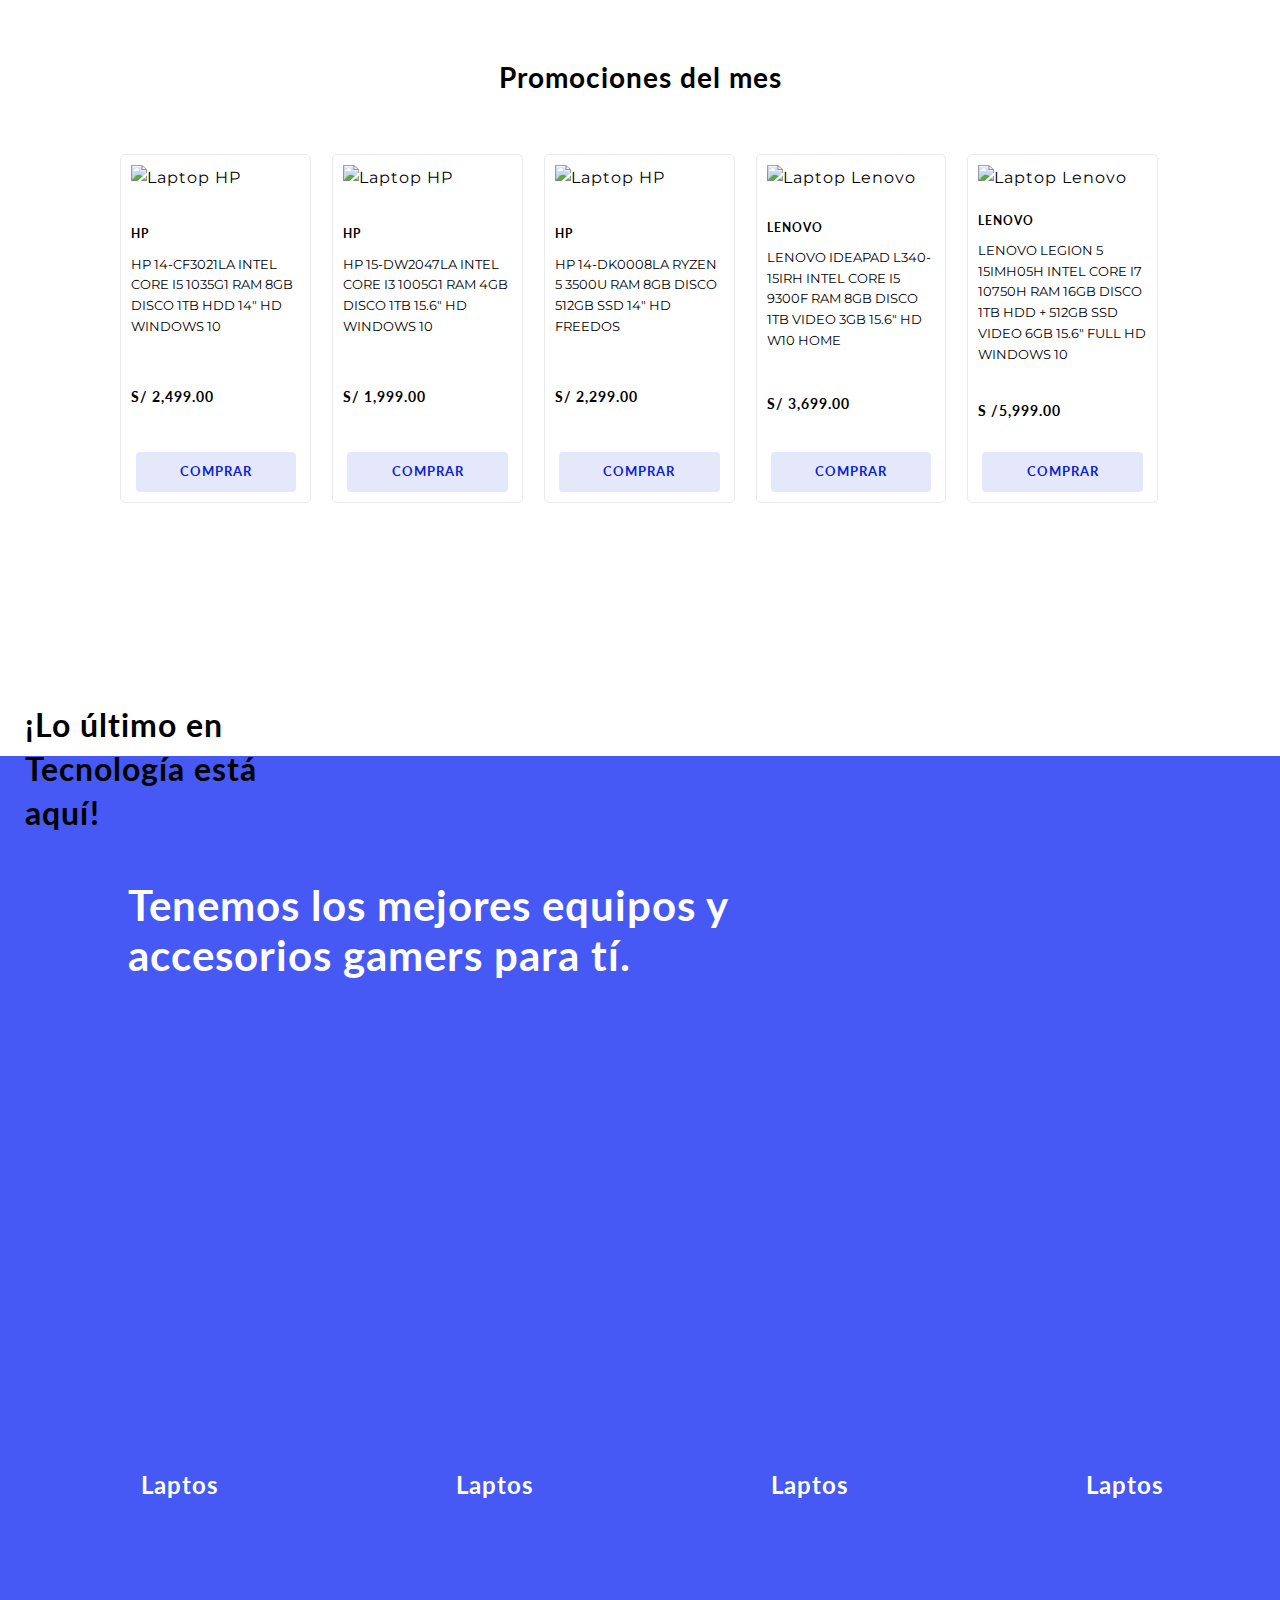
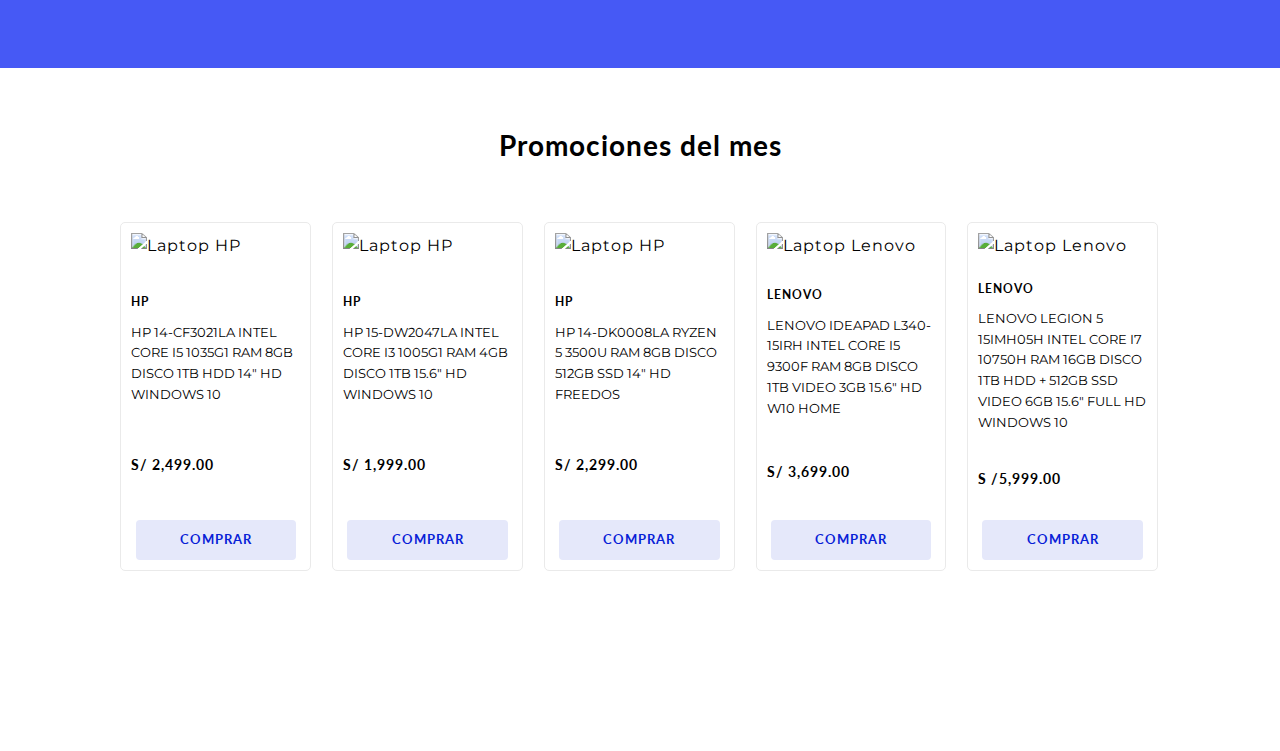
==== commit 962af4d4: "corrigiendo estilos del banner secundario" ====
--- a/src/index.html
+++ b/src/index.html
@@ -472,17 +472,18 @@
         </div>
       </section>
       <section class="banner-secondary">
-        <div class="banner-secondary__row">
-          <img
-            src="http://rmportatiles.kinsta.cloud/wp-content/uploads/2021/01/banner-inferior-2.jpg"
-            alt=""
-          />
-          <img
-            src="http://rmportatiles.kinsta.cloud/wp-content/uploads/2021/01/banner-inferior-1.jpg"
-            alt=""
-          />
-        </div>
         <img
+          class="banner-secondary__img"
+          src="http://rmportatiles.kinsta.cloud/wp-content/uploads/2021/01/banner-inferior-2.jpg"
+          alt=""
+        />
+        <img
+          class="banner-secondary__img"
+          src="http://rmportatiles.kinsta.cloud/wp-content/uploads/2021/01/banner-inferior-1.jpg"
+          alt=""
+        />
+        <img
+          class="banner-secondari__img--horizontal"
           src="http://rmportatiles.kinsta.cloud/wp-content/uploads/2021/01/banner-software.jpg"
           alt=""
         />
--- a/src/style.css
+++ b/src/style.css
@@ -177,8 +177,9 @@
   display: none;
 }
 
-.banner-secondary img {
+.banner-secondary__img, .banner-secondari__img--horizontal {
   width: 100%;
   padding: 0 25px;
   margin-bottom: 30px;
 }
+
--- a/src/styles/tablet.css
+++ b/src/styles/tablet.css
@@ -9,24 +9,6 @@
 
 .carousel-item__details p {
   font-size: 13px;
-}
-
-.banner-secondary {
-  max-width: 1260px;
-  margin: 60px auto;
-  padding: 0 25px;
-}
-
-.banner-secondary img {
-  padding: 0;
-  margin-bottom: 0;
-}
-
-.banner-secondary__row {
-  margin-bottom: 30px;
-  display: grid;
-  grid-template-columns: 1fr 1fr;
-  grid-gap: 20px;
 }
 
 /* Carrusel de caegorias */
@@ -54,6 +36,27 @@
   padding-left: 30px;
   position: relative;
   overflow-x: scroll;
+}
+
+.section-categories__container::-webkit-scrollbar {
+  height: 6px;
+}
+
+.section-categories__container::-webkit-scrollbar-track {
+  background: #3c3c3c39;
+  border-radius: 4px;
+}
+.section-categories__container::-webkit-scrollbar-thumb {
+  background: #4141418b;
+  border-radius: 6px;
+}
+
+.section-categories__container::-webkit-scrollbar-thumb:hover {
+  box-shadow: 0 0 2px 1px rgba(0, 0, 0, 0.2);
+}
+.section-categories__container::-webkit-scrollbar-track:hover,
+.section-categories__container::-webkit-scrollbar-track:active {
+  background-color: #3c3c3c4f;
 }
 
 .categories-carousel {
@@ -109,7 +112,6 @@
   height: 250px;
   display: inline-block;
   position: relative;
-  overflow: hidden;
 }
 
 .category-item__img img {
@@ -145,3 +147,26 @@
   font-family: var(--emphasis-font);
   cursor: pointer;
 }
+
+.banner-secondary {
+  padding: 0 25px;
+  margin: 60px auto;
+  display: flex;
+  flex-wrap: wrap;
+  justify-content: space-between;
+}
+
+.banner-secondary__img,
+.banner-secondari__img--horizontal {
+  padding: 0;
+  margin-bottom: 0;
+}
+
+.banner-secondary__img {
+  width: 48%;
+}
+
+.banner-secondari__img--horizontal {
+  width: 100%;
+  margin-top: 30px;
+}
--- a/src/styles/desktop.css
+++ b/src/styles/desktop.css
@@ -78,14 +78,30 @@
   overflow-x: scroll;
 }
 
-/* .carousel::-webkit-scrollbar {
-  display: none;
-} */
+.section-categories__container::-webkit-scrollbar {
+  height: 6px;
+}
+
+.section-categories__container::-webkit-scrollbar-track {
+  background: #3c3c3c39;
+  border-radius: 4px;
+}
+.section-categories__container::-webkit-scrollbar-thumb {
+  background: #4141418b;
+  border-radius: 6px;
+}
+
+.section-categories__container::-webkit-scrollbar-thumb:hover {
+  box-shadow: 0 0 2px 1px rgba(0, 0, 0, 0.2);
+}
+.section-categories__container::-webkit-scrollbar-track:hover,
+.section-categories__container::-webkit-scrollbar-track:active {
+  background-color: #3c3c3c4f;
+}
 
 .categories-carousel {
   padding-bottom: 10px;
   margin: 100px 0px 160px;
-  /* margin: 100px 0px; */
   white-space: nowrap;
   transition: 450ms -webkit-transform;
   transition: 450ms transform;
@@ -133,13 +149,10 @@
 }
 
 .category-item__img {
-  /* width: 200px;
-  height: 250px; */
   width: 300px;
   height: 390px;
   display: inline-block;
   position: relative;
-  overflow: hidden;
 }
 
 .category-item__img img {
@@ -175,3 +188,27 @@
   font-family: var(--emphasis-font);
   cursor: pointer;
 }
+
+.banner-secondary {
+  max-width: 1260px;
+  padding: 0 25px;
+  margin: 60px auto;
+  display: flex;
+  flex-wrap: wrap;
+  justify-content: space-between;
+}
+
+.banner-secondary__img,
+.banner-secondari__img--horizontal {
+  padding: 0;
+  margin-bottom: 0;
+}
+
+.banner-secondary__img {
+  width: 48%;
+}
+
+.banner-secondari__img--horizontal {
+  width: 100%;
+  margin-top: 30px;
+}
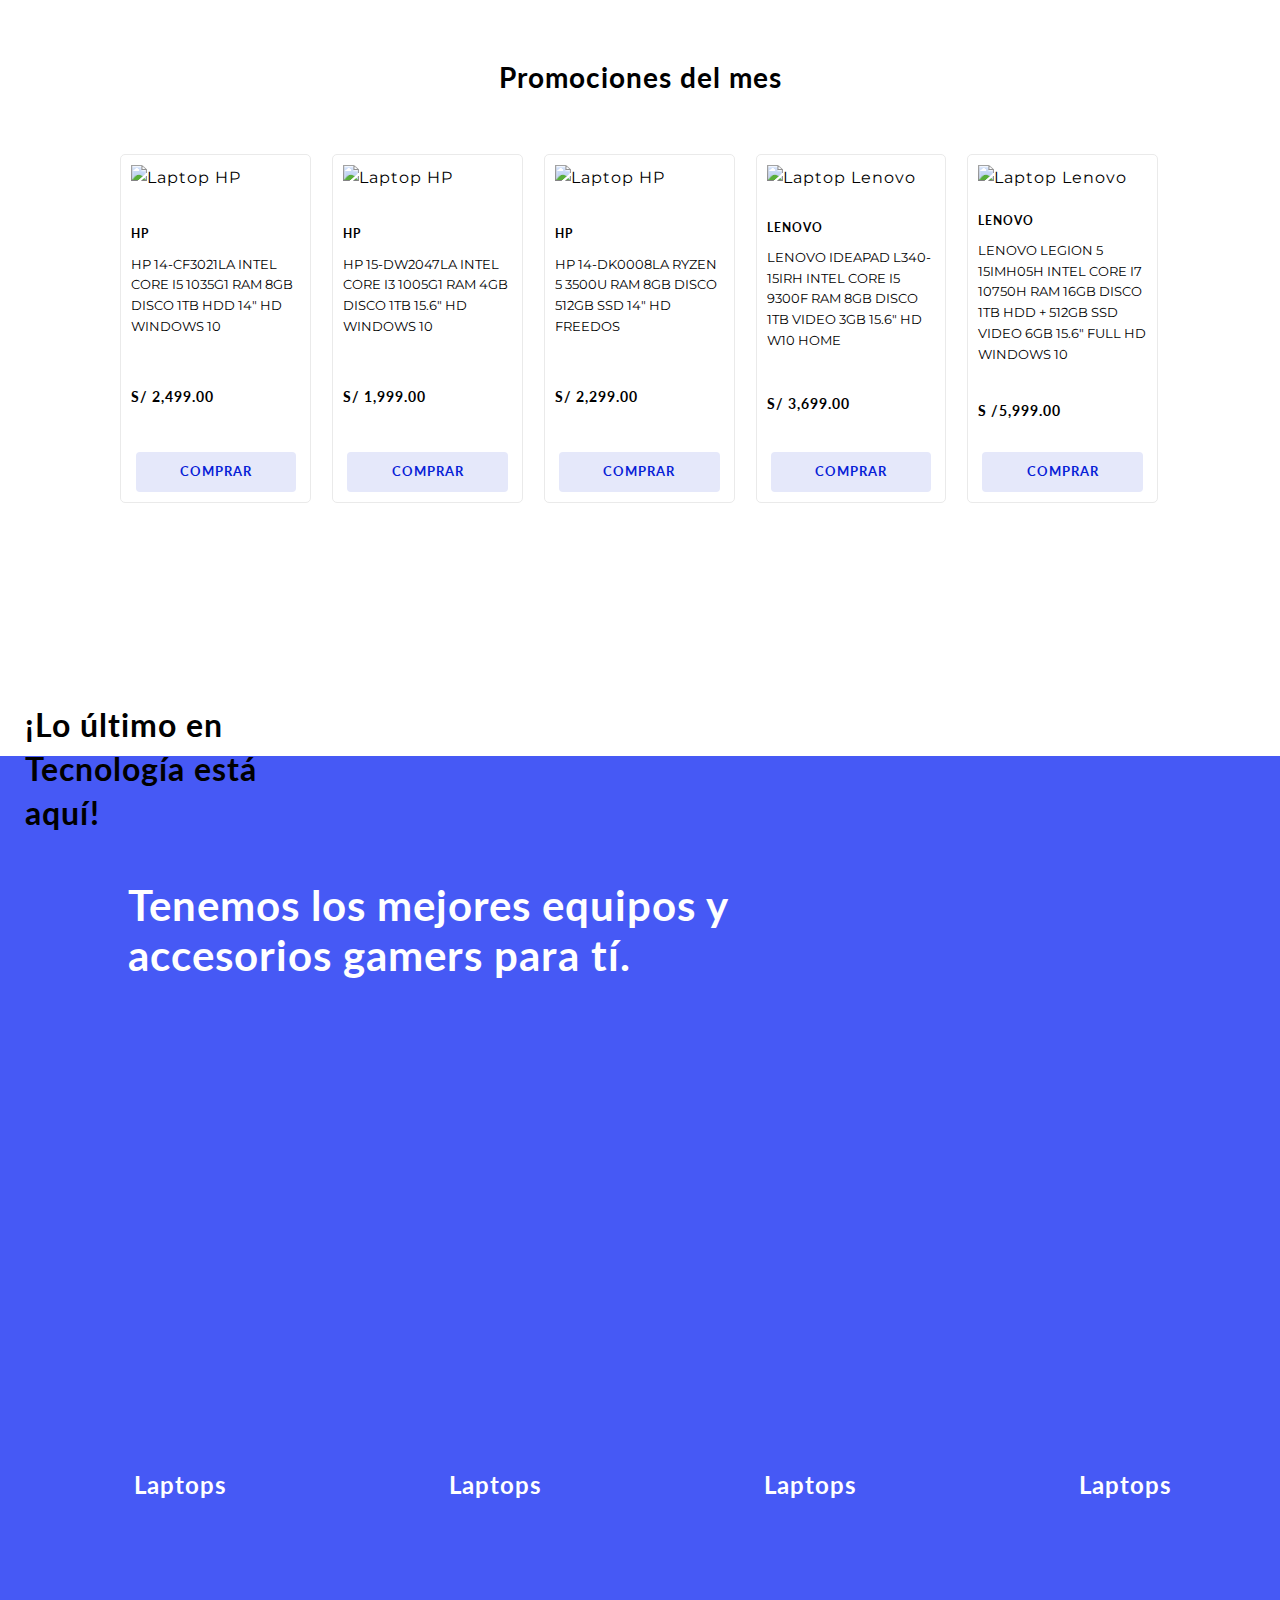
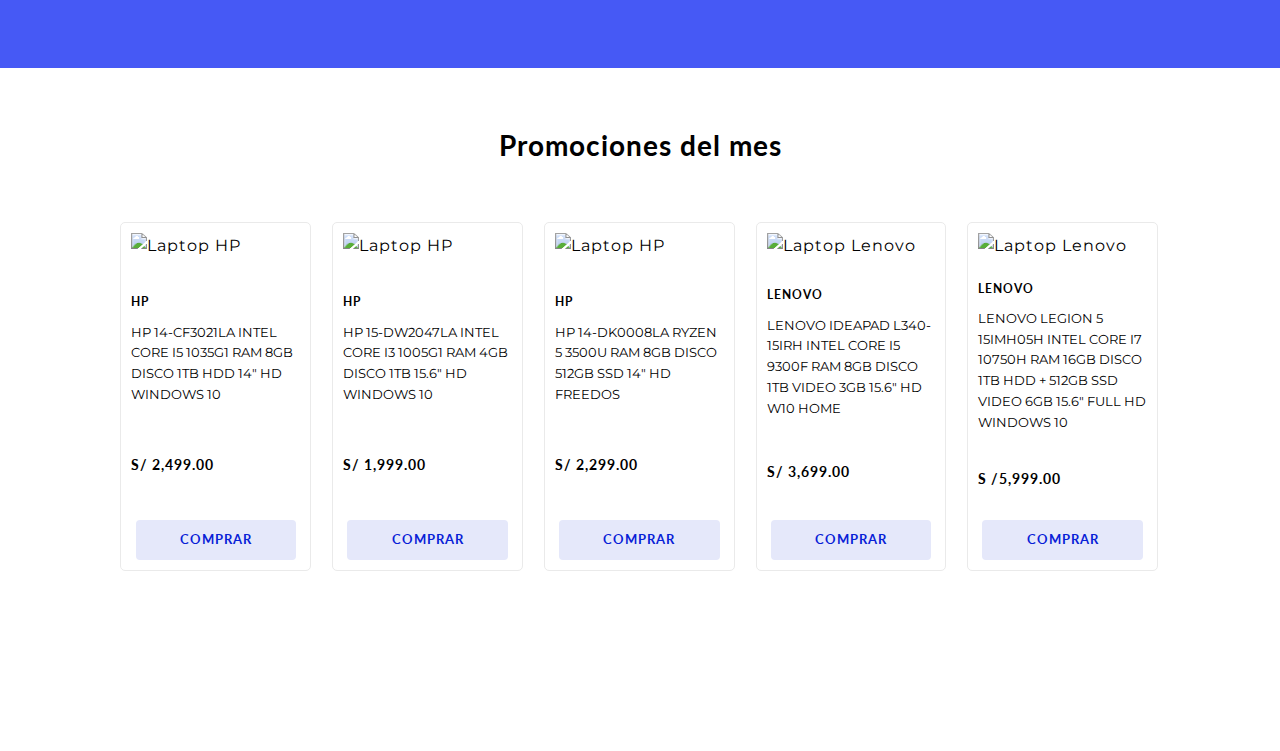
==== commit ba57931e: "corrigiendo typo" ====
--- a/src/index.html
+++ b/src/index.html
@@ -4,6 +4,11 @@
     <meta charset="UTF-8" />
     <meta http-equiv="X-UA-Compatible" content="IE=edge" />
     <meta name="viewport" content="width=device-width, initial-scale=1.0" />
+    <link
+      rel="shortcut icon"
+      href="http://rmportatiles.kinsta.cloud/wp-content/uploads/2021/01/logo-svg.svg"
+      type="image/x-icon"
+    />
     <link
       href="https://fonts.googleapis.com/css?family=Montserrat"
       rel="stylesheet"
@@ -239,7 +244,7 @@
                 />
               </div>
               <div class="category-item__button">
-                <p>Laptos</p>
+                <p>Laptops</p>
                 <button>Ver categoría</button>
               </div>
             </div>
@@ -251,7 +256,7 @@
                 />
               </div>
               <div class="category-item__button">
-                <p>Laptos</p>
+                <p>Laptops</p>
                 <button>Ver categoría</button>
               </div>
             </div>
@@ -263,7 +268,7 @@
                 />
               </div>
               <div class="category-item__button">
-                <p>Laptos</p>
+                <p>Laptops</p>
                 <button>Ver categoría</button>
               </div>
             </div>
@@ -275,7 +280,7 @@
                 />
               </div>
               <div class="category-item__button">
-                <p>Laptos</p>
+                <p>Laptops</p>
                 <button>Ver categoría</button>
               </div>
             </div>
@@ -287,7 +292,7 @@
                 />
               </div>
               <div class="category-item__button">
-                <p>Laptos</p>
+                <p>Laptops</p>
                 <button>Ver categoría</button>
               </div>
             </div>
@@ -299,7 +304,7 @@
                 />
               </div>
               <div class="category-item__button">
-                <p>Laptos</p>
+                <p>Laptops</p>
                 <button>Ver categoría</button>
               </div>
             </div>
